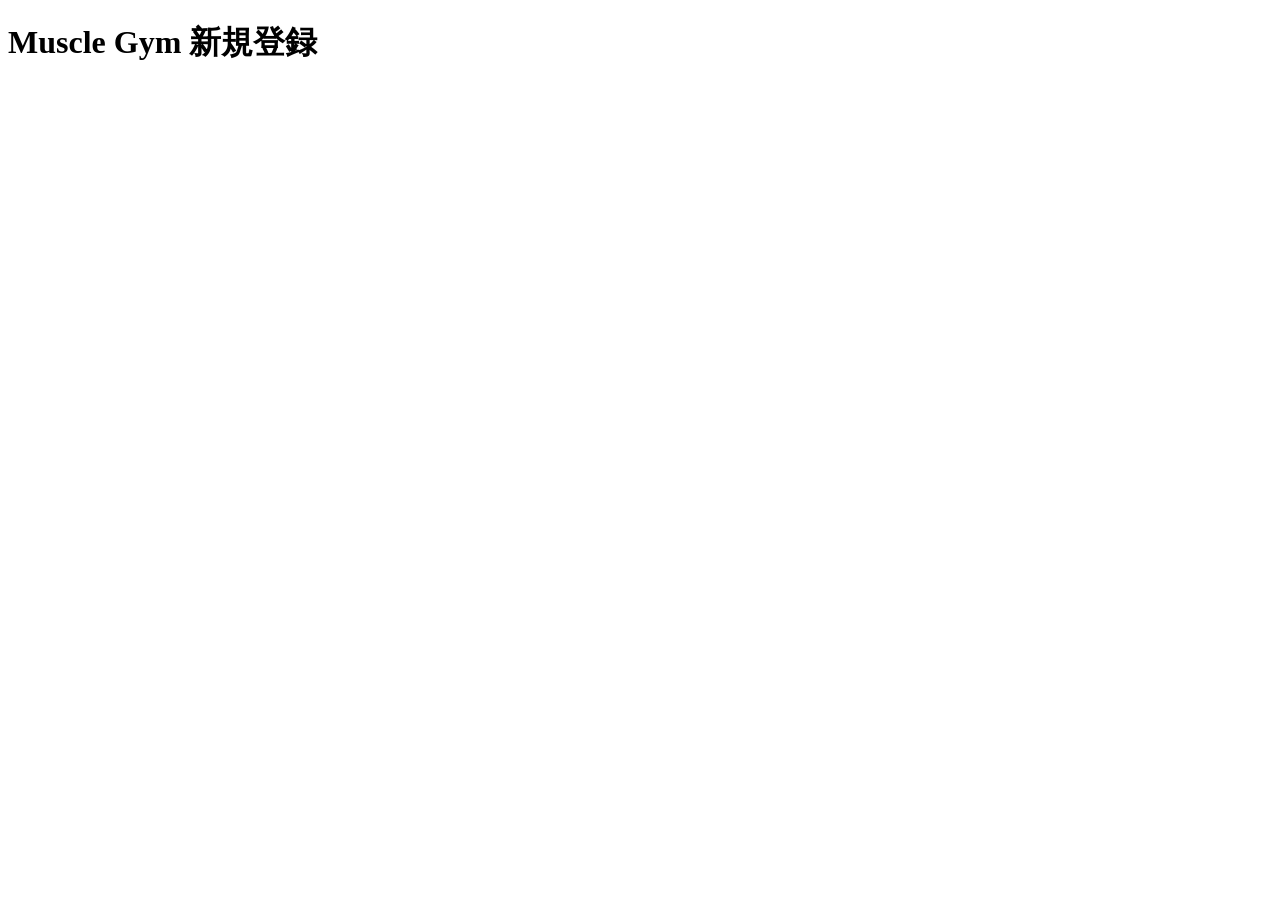
==== new.html @ a6a1fa3d "ログイン画面と新規登録用のhtmlです。" ====
<!DOCTYPE html>
<html lang="ja">
<head>
     <meta charset="UTF-8">
    <meta name="viewport" content="width=device-width, initial-scale=1.0">
    <title>Muscle Gym 新規登録</title>
     <link rel="stylesheet" href="new.css">
</head>

<body>
    <h1>Muscle Gym 新規登録</h1>
</body>
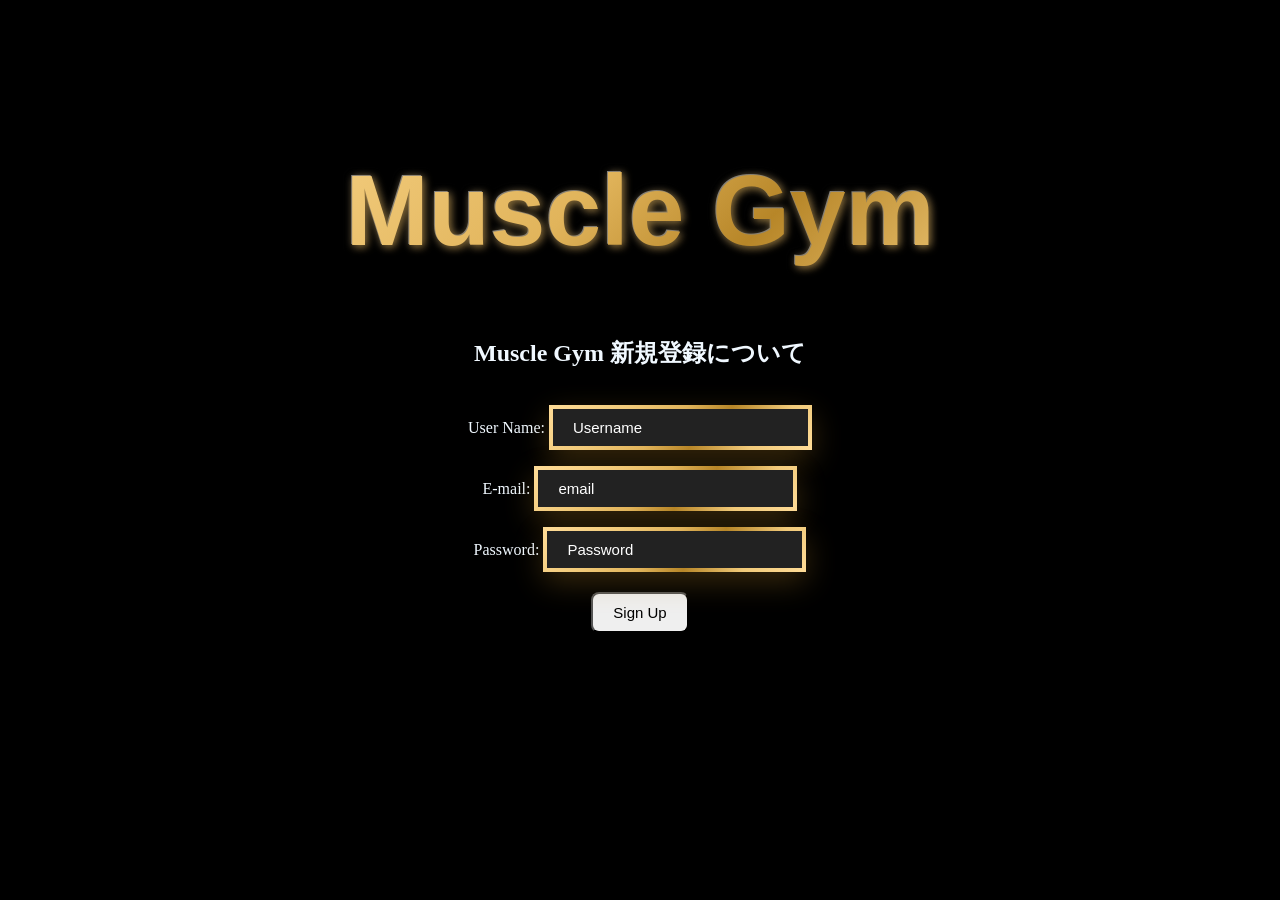
==== commit 74893122: "新規登録ページを更新しました" ====
--- a/new.html
+++ b/new.html
@@ -8,5 +8,32 @@
 </head>
 
 <body>
-    <h1>Muscle Gym 新規登録</h1>
-</body>+    <h1>Muscle Gym</h1>
+
+    <h2>Muscle Gym 新規登録について</h2>
+
+    <div class="input-box">
+<i class="fa-solid fa-user"></i>
+<label>User Name:</label>
+<input type="text" placeholder="Username" required>
+</div>
+
+<div class="input-box">
+<i class="fa-solid fa-envelope"></i>
+<label>E-mail:</label>
+<input type="email" placeholder="email" required>
+</div>
+
+<div class="input-box">
+<i class="fa-solid fa-lock"></i>
+<label>Password:</label>
+<input type="password" placeholder="Password" required>
+</div>
+
+<div class="login">
+<button type="submit">Sign Up</button>
+</div>
+
+</body>
+
+</html>
--- a/new.css
+++ b/new.css
@@ -0,0 +1,106 @@
+body {
+    background-color: black;
+    text-align: center;
+    margin-top: 150px;
+    color: aliceblue;
+}
+
+h1 {
+   font-family: 'Arial Black', sans-serif; 
+
+    background: linear-gradient(
+        135deg, 
+        #fedb96 0%, 
+        #f1ca7a 25%, 
+        #e1b45b 45%, 
+        #b78628 60%, 
+        #f1ca7a 80%, 
+        #fedb96 100%
+    );
+    -webkit-background-clip: text;
+    background-clip: text;
+    -webkit-text-fill-color: transparent;
+    color: transparent;
+    filter: drop-shadow(2px 2px 4px rgba(183, 134, 40, 0.6)) 
+            drop-shadow(-1px -1px 0px rgba(255, 255, 255, 0.5));
+    font-size: 100px;
+    line-height: 1.2;
+}
+
+.input-box {
+    position: relative;
+    display: block;
+    width: max-content;
+    margin: 0 auto;
+}
+
+.input-box  input {
+    margin-top: 16px;
+    border-radius: 8px;
+    border: 4px solid;
+    border-image: linear-gradient(
+        135deg, 
+        #fedb96 0%, 
+        #f1ca7a 25%, 
+        #e1b45b 45%, 
+        #b78628 60%, 
+        #f1ca7a 80%, 
+        #fedb96 100%
+        ) 1;
+    box-shadow: 0px 10px 30px rgba(183, 134, 40, 0.3);
+    background-color: #222; 
+    color: white;
+    font-size: 15px;
+    padding: 10px 45px 10px 20px;
+}
+
+.input-box input::placeholder {
+    color: #ffffff; 
+}
+
+.input-box .fa-solid {
+    position: absolute;
+    right: 15px;  
+    bottom: 12px;       
+    color: #f1ca7a; 
+    font-size: 18px;    
+}
+
+
+.login button {
+    margin-top: 20px;
+    border-radius: 8px;
+    font-size: 15px;
+    padding: 10px 20px;
+}
+
+.new a {
+    color: aqua;
+}
+
+@media (max-width: 480px) {
+    body {
+    margin-top: 80px;
+}
+
+h1 {
+    font-size: 50px;
+    margin-top: 80px;
+}
+
+.input-box input {
+    width: 80%;
+    box-sizing: border-box;
+}
+
+.input-box .fa-solid {
+        right: 16%; 
+    }
+
+.new {
+    white-space: nowrap;
+    font-size: 14px;
+    margin-top: 15px;
+}
+
+}
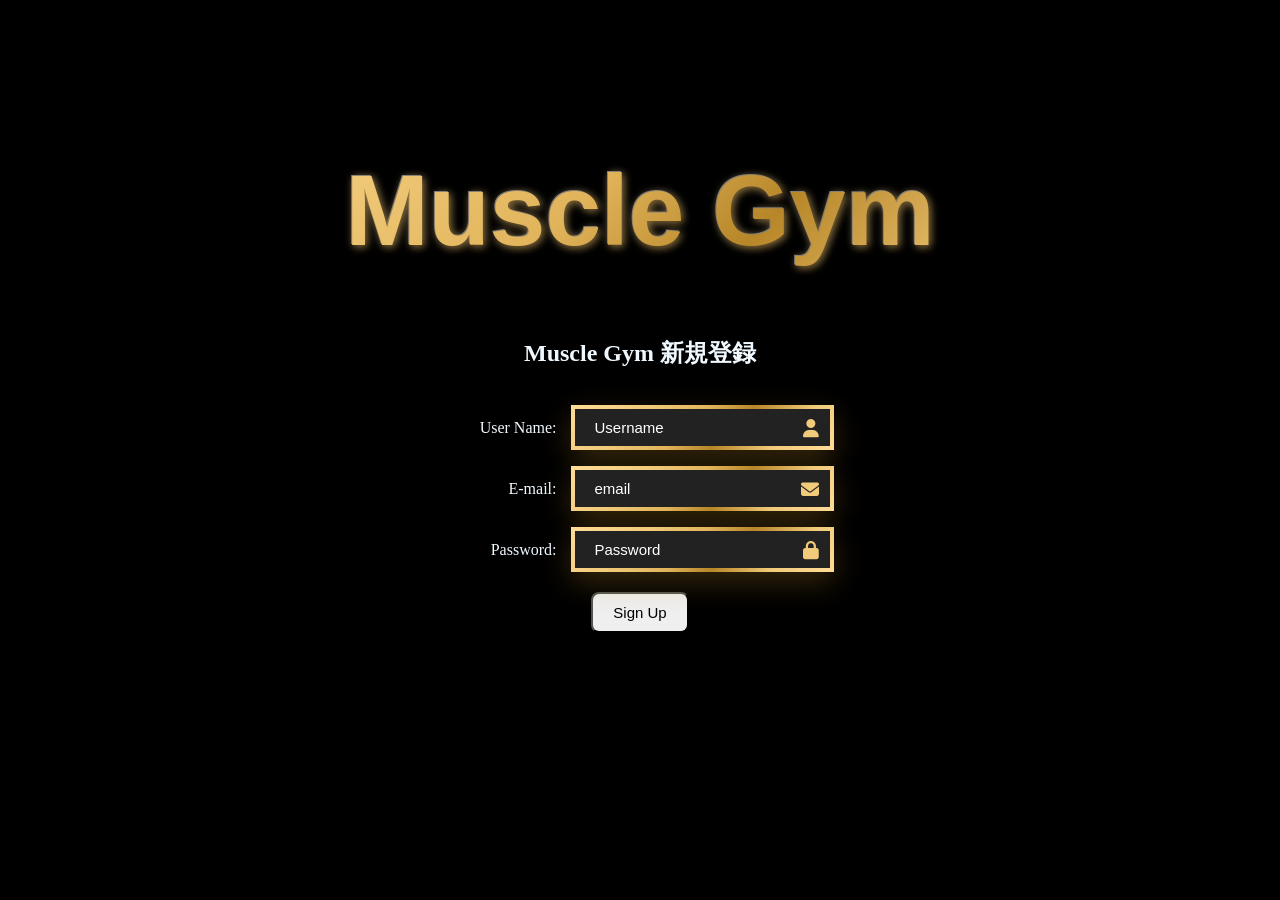
==== commit 07c5bf89: "新規登録を改良しました" ====
--- a/new.html
+++ b/new.html
@@ -5,12 +5,13 @@
     <meta name="viewport" content="width=device-width, initial-scale=1.0">
     <title>Muscle Gym 新規登録</title>
      <link rel="stylesheet" href="new.css">
+     <link rel="stylesheet" href="https://cdnjs.cloudflare.com/ajax/libs/font-awesome/6.5.1/css/all.min.css">
 </head>
 
 <body>
     <h1>Muscle Gym</h1>
 
-    <h2>Muscle Gym 新規登録について</h2>
+    <h2>Muscle Gym 新規登録</h2>
 
     <div class="input-box">
 <i class="fa-solid fa-user"></i>
--- a/new.css
+++ b/new.css
@@ -74,6 +74,13 @@
     padding: 10px 20px;
 }
 
+.input-box label {
+    display: inline-block;
+    width: 110px;
+    text-align: right; 
+    margin-right: 10px; /
+}
+
 .new a {
     color: aqua;
 }
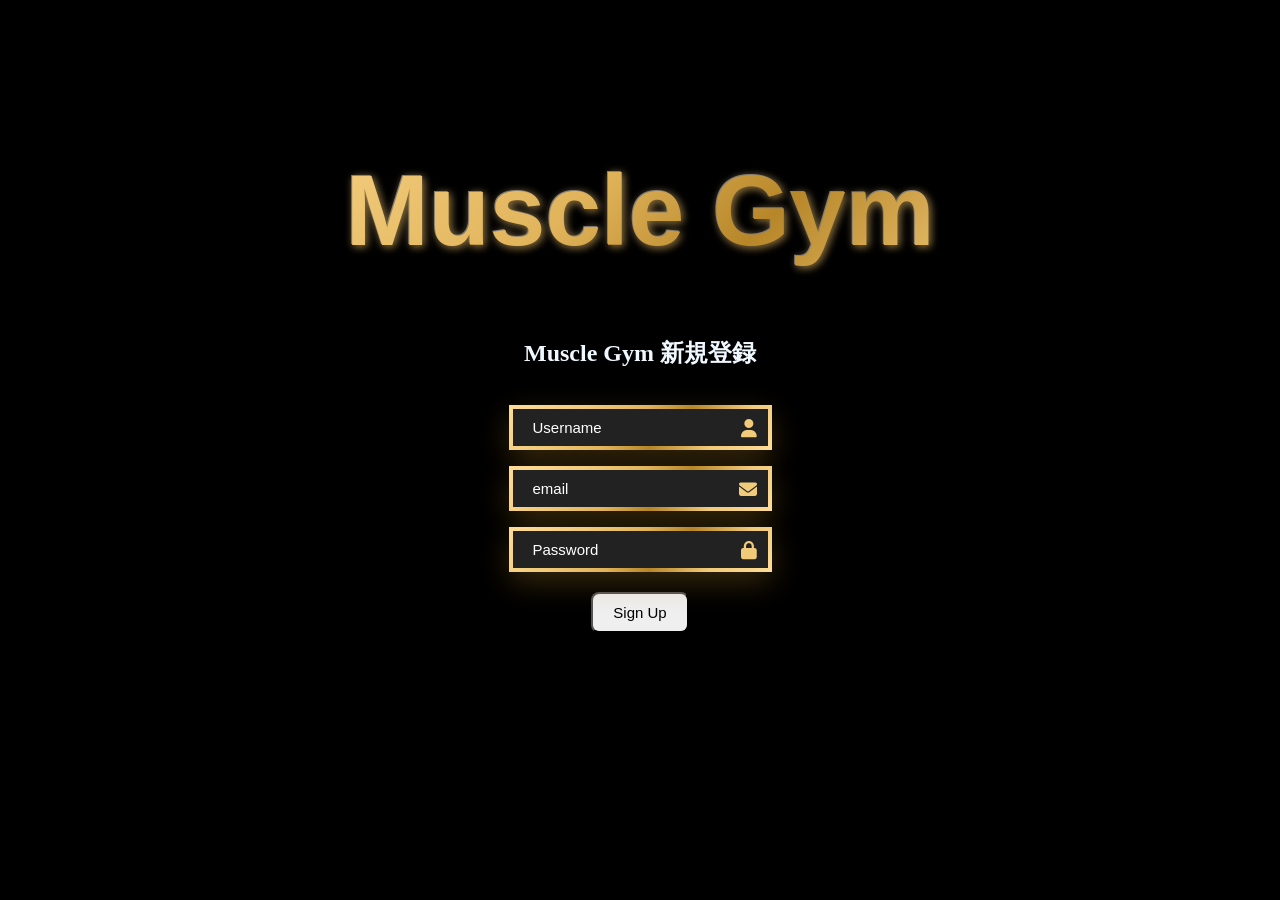
==== commit aaa41a7d: "labelタグをなくしました。" ====
--- a/new.html
+++ b/new.html
@@ -15,19 +15,16 @@
 
     <div class="input-box">
 <i class="fa-solid fa-user"></i>
-<label>User Name:</label>
 <input type="text" placeholder="Username" required>
 </div>
 
 <div class="input-box">
 <i class="fa-solid fa-envelope"></i>
-<label>E-mail:</label>
 <input type="email" placeholder="email" required>
 </div>
 
 <div class="input-box">
 <i class="fa-solid fa-lock"></i>
-<label>Password:</label>
 <input type="password" placeholder="Password" required>
 </div>
 
--- a/new.css
+++ b/new.css
@@ -74,13 +74,6 @@
     padding: 10px 20px;
 }
 
-.input-box label {
-    display: inline-block;
-    width: 110px;
-    text-align: right; 
-    margin-right: 10px; /
-}
-
 .new a {
     color: aqua;
 }
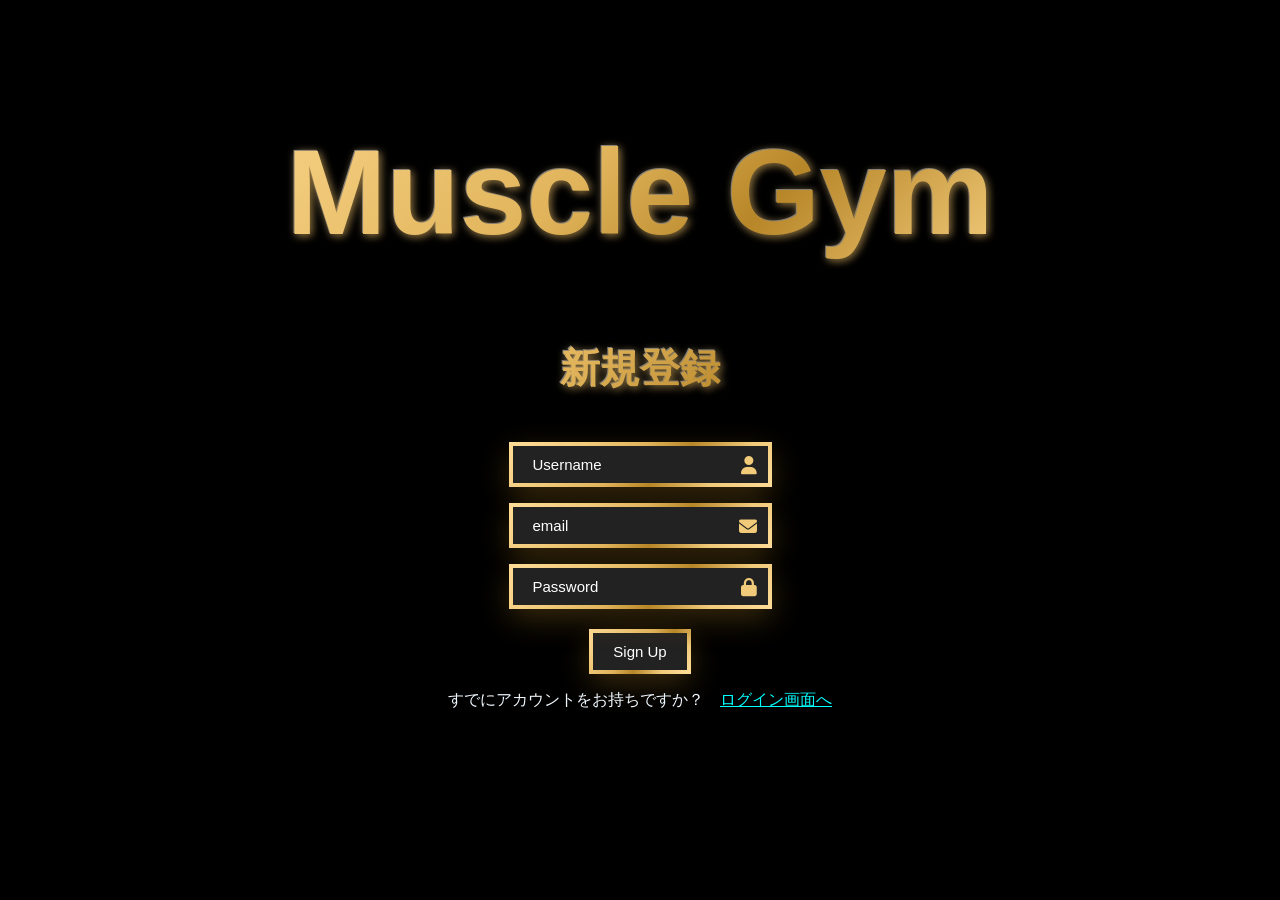
==== commit 798de508: "サイト全体を更新しました" ====
--- a/new.html
+++ b/new.html
@@ -11,7 +11,7 @@
 <body>
     <h1>Muscle Gym</h1>
 
-    <h2>Muscle Gym 新規登録</h2>
+    <h2>新規登録</h2>
 
     <div class="input-box">
 <i class="fa-solid fa-user"></i>
@@ -28,8 +28,12 @@
 <input type="password" placeholder="Password" required>
 </div>
 
+<div class="Sign-up">
+<button type="submit">Sign Up</button>
+</div>
+
 <div class="login">
-<button type="submit">Sign Up</button>
+<p>すでにアカウントをお持ちですか？　<a href="index.html">ログイン画面へ</a></p>
 </div>
 
 </body>
--- a/new.css
+++ b/new.css
@@ -1,7 +1,7 @@
 body {
     background-color: black;
     text-align: center;
-    margin-top: 150px;
+    margin-top: 120px;
     color: aliceblue;
 }
 
@@ -23,7 +23,29 @@
     color: transparent;
     filter: drop-shadow(2px 2px 4px rgba(183, 134, 40, 0.6)) 
             drop-shadow(-1px -1px 0px rgba(255, 255, 255, 0.5));
-    font-size: 100px;
+    font-size: 120px;
+    line-height: 1.2;
+}
+
+h2 {
+     font-family: 'Arial Black', sans-serif; 
+
+    background: linear-gradient(
+        135deg, 
+        #fedb96 0%, 
+        #f1ca7a 25%, 
+        #e1b45b 45%, 
+        #b78628 60%, 
+        #f1ca7a 80%, 
+        #fedb96 100%
+    );
+     -webkit-background-clip: text;
+    background-clip: text;
+    -webkit-text-fill-color: transparent;
+    color: transparent;
+    filter: drop-shadow(2px 2px 4px rgba(183, 134, 40, 0.6)) 
+            drop-shadow(-1px -1px 0px rgba(255, 255, 255, 0.5));
+    font-size: 40px;
     line-height: 1.2;
 }
 
@@ -67,16 +89,33 @@
 }
 
 
-.login button {
-    margin-top: 20px;
+.Sign-up button {
+margin-top: 20px;
     border-radius: 8px;
+    font-size: 15px;
+    padding: 10px 20px;
+    border: 4px solid;
+    border-image: linear-gradient(
+        135deg, 
+        #fedb96 0%, 
+        #f1ca7a 25%, 
+        #e1b45b 45%, 
+        #b78628 60%, 
+        #f1ca7a 80%, 
+        #fedb96 100%
+        ) 1;
+    box-shadow: 0px 10px 30px rgba(183, 134, 40, 0.3);
+    background-color: #222; 
+    color: white;
     font-size: 15px;
     padding: 10px 20px;
 }
 
-.new a {
+.login a {
     color: aqua;
 }
+
+
 
 @media (max-width: 480px) {
     body {
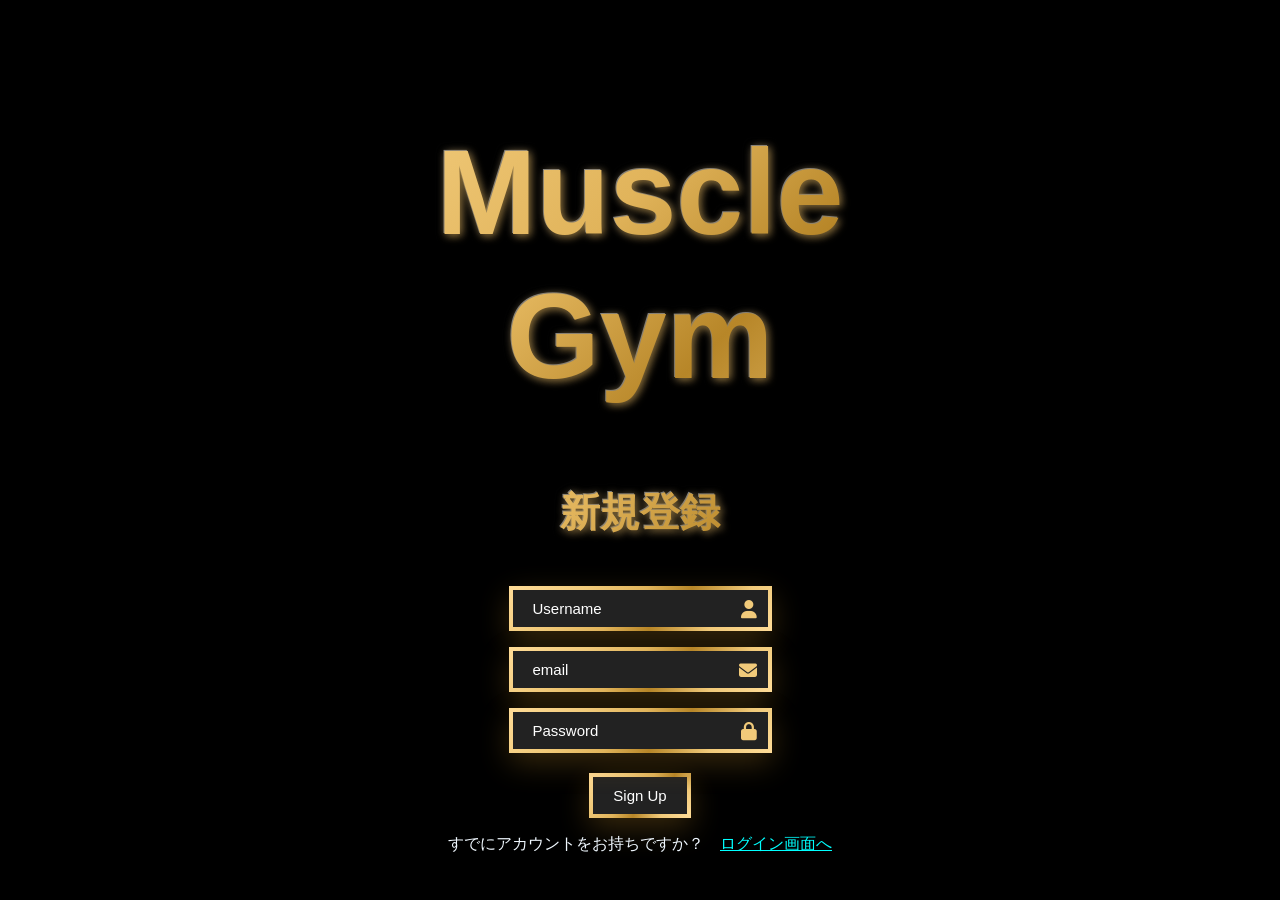
==== commit 09cc42d1: "新規登録の<br>を追加しました。" ====
--- a/new.html
+++ b/new.html
@@ -9,7 +9,7 @@
 </head>
 
 <body>
-    <h1>Muscle Gym</h1>
+    <h1>Muscle<br>Gym</h1>
 
     <h2>新規登録</h2>
 
